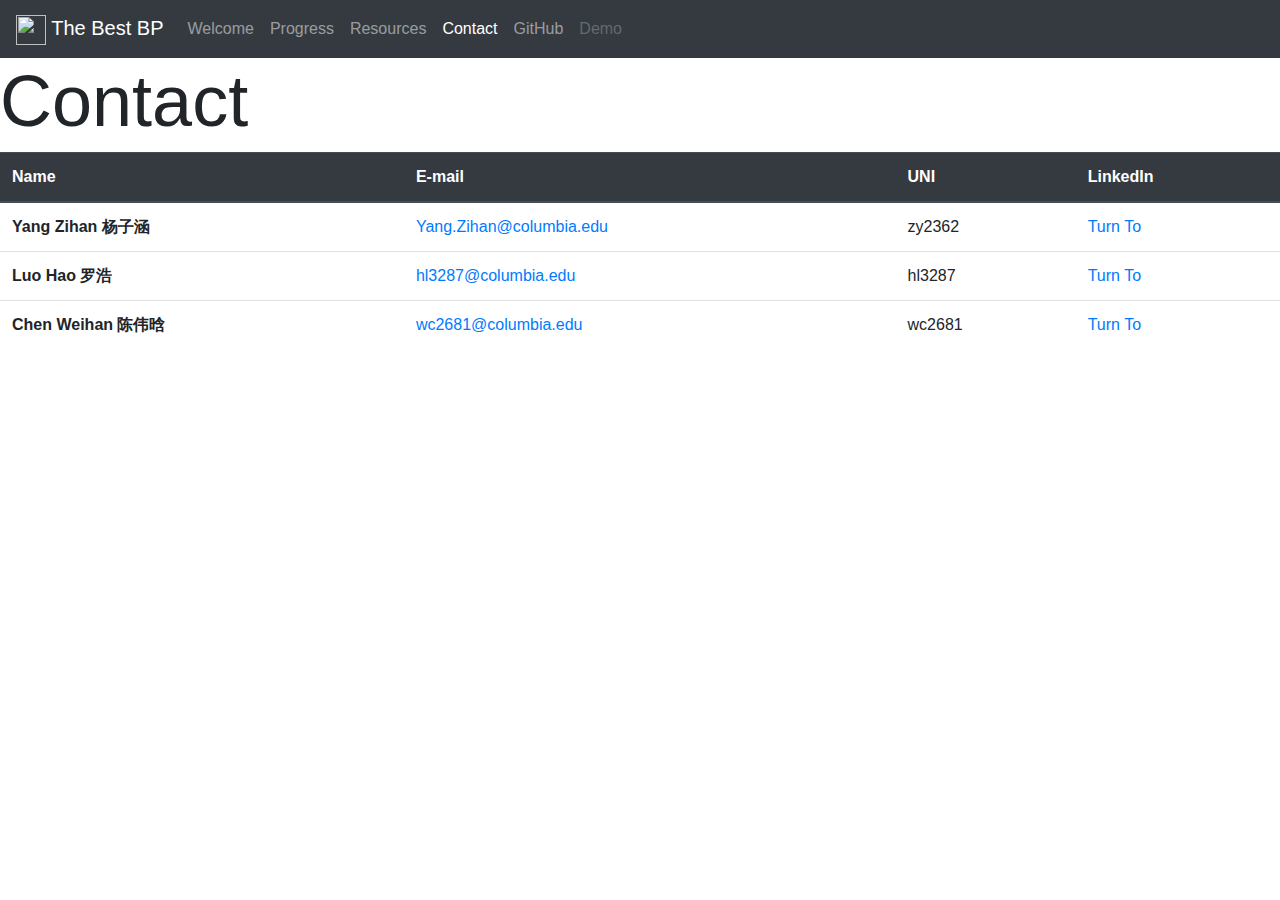
==== website/contact.html @ 51c4eca4 "2019112501y" ====
<!DOCTYPE html>
<html lang="en">
<head>
    <meta charset="UTF-8">
    <meta name="viewport" content="width=device-width, initial-scale=1.0, shrink-to-fit=no">
    <meta http-equiv="X-UA-Compatible" content="ie=edge">
    <title>Best PB in LOL</title>
    <link rel="stylesheet"
        href="https://stackpath.bootstrapcdn.com/bootstrap/4.3.1/css/bootstrap.min.css"
        integrity="sha384-ggOyR0iXCbMQv3Xipma34MD+dH/1fQ784/j6cY/iJTQUOhcWr7x9JvoRxT2MZw1T"
        crossorigin="anonymous">
    <link rel="icon" type="image/png" href="img/square.png">
    <link rel="stylesheet" href="index.css">
    <script src="https://kit.fontawesome.com/d0b7ea6fca.js" crossorigin="anonymous"></script>
</head>
<body>
    <nav class="navbar navbar-expand-lg navbar-dark bg-dark">
        <a class="navbar-brand" href="index.html">
            <img src="img/square.png" width="30" height="30" alt="">
            The Best BP
        </a>
        <button class="navbar-toggler" type="button" data-toggle="collapse" data-target="#navbarNav"
            aria-controls="navbarNav" aria-expanded="false" aria-label="Toggle navigation">
            <span class="navbar-toggler-icon"></span>
        </button>
        <div class="collapse navbar-collapse" id="navbarNav">
            <ul class="navbar-nav">
                <li class="nav-item">
                    <a class="nav-link" href="index.html">Welcome</a>
                </li>
                <li class="nav-item">
                    <a class="nav-link" href="progress.html">Progress</a>
                </li>
                <li class="nav-item">
                    <a class="nav-link" href="resources.html">Resources</a>
                </li>
                <li class="nav-item active">
                    <a class="nav-link" href="contact.html">Contact</a>
                </li>
                <li class="nav-item">
                    <a class="nav-link" href="https://github.com/zy2362/Best-BP-in-LOL">GitHub <i class="fas fa-external-link-alt"></i></a>
                </li>
                <li class="nav-item">
                    <a class="nav-link disabled" href="#" tabindex="-1"
                        aria-disabled="true">Demo</a>
                </li>
            </ul>
        </div>
    </nav>

    <h1 class="display-3">Contact</h1>
    <div class="table-responsive">
        <table class="table">
            <thead class="thead-dark">
                <tr>
                    <th scope="col">Name</th>
                    <th scope="col">E-mail</th>
                    <th scope="col">UNI</th>
                    <th scope="col">LinkedIn</th>
                </tr>
            </thead>
            <tbody>
                <tr>
                    <th scope="row">Yang Zihan 杨子涵</th>
                    <td><a href="mailto:">Yang.Zihan@columbia.edu</a></td>
                    <td>zy2362</td>
                    <td><a href="www.linkedin.com/in/yangzihan1998">Turn To</a></td>
                </tr>
                <tr>
                    <th scope="row">Luo Hao 罗浩</th>
                    <td><a href="mailto:hl3287@columbia.edu">hl3287@columbia.edu</a></td>
                    <td>hl3287</td>
                    <td><a href="https://www.linkedin.com/in/hlcolumbia/">Turn To</a></td>
                </tr>
                <tr>
                    <th scope="row">Chen Weihan 陈伟晗</th>
                    <td><a href="mailto:wc2681@columbia.edu">wc2681@columbia.edu</a></td>
                    <td>wc2681</td>
                    <td><a href="https://www.linkedin.com/in/%E4%BC%9F%E6%99%97-%E9%99%88-b9a4b2191/">Turn To</a></td>
                </tr>
            </tbody>
        </table>
    </div>

    <div class="toast" role="alert" aria-live="assertive" aria-atomic="true" data-autohide="false">
        <div class="toast-header">
            <img src="img/square.png" class="rounded mr-2" style="height: 1.5em;">
            <strong class="mr-auto">Follow Our Steps</strong>
            <small class="text-muted">Nov.4</small>
            <button type="button" class="ml-2 mb-1 close" data-dismiss="toast" aria-label="Close">
                <span aria-hidden="true">&times;</span>
            </button>
        </div>
        <div class="toast-body">
            This project is now under building. If you are interested, please follow us on github.
        </div>
    </div>

    <script src="https://code.jquery.com/jquery-3.3.1.slim.min.js"
        integrity="sha384-q8i/X+965DzO0rT7abK41JStQIAqVgRVzpbzo5smXKp4YfRvH+8abtTE1Pi6jizo"
        crossorigin="anonymous"></script>
    <script src="https://cdnjs.cloudflare.com/ajax/libs/popper.js/1.14.7/umd/popper.min.js"
        integrity="sha384-UO2eT0CpHqdSJQ6hJty5KVphtPhzWj9WO1clHTMGa3JDZwrnQq4sF86dIHNDz0W1"
        crossorigin="anonymous"></script>
    <script src="https://stackpath.bootstrapcdn.com/bootstrap/4.3.1/js/bootstrap.min.js"
        integrity="sha384-JjSmVgyd0p3pXB1rRibZUAYoIIy6OrQ6VrjIEaFf/nJGzIxFDsf4x0xIM+B07jRM"
        crossorigin="anonymous"></script>
    <script>
        //$('.toast').toast("show")
    </script>
</body>
</html>
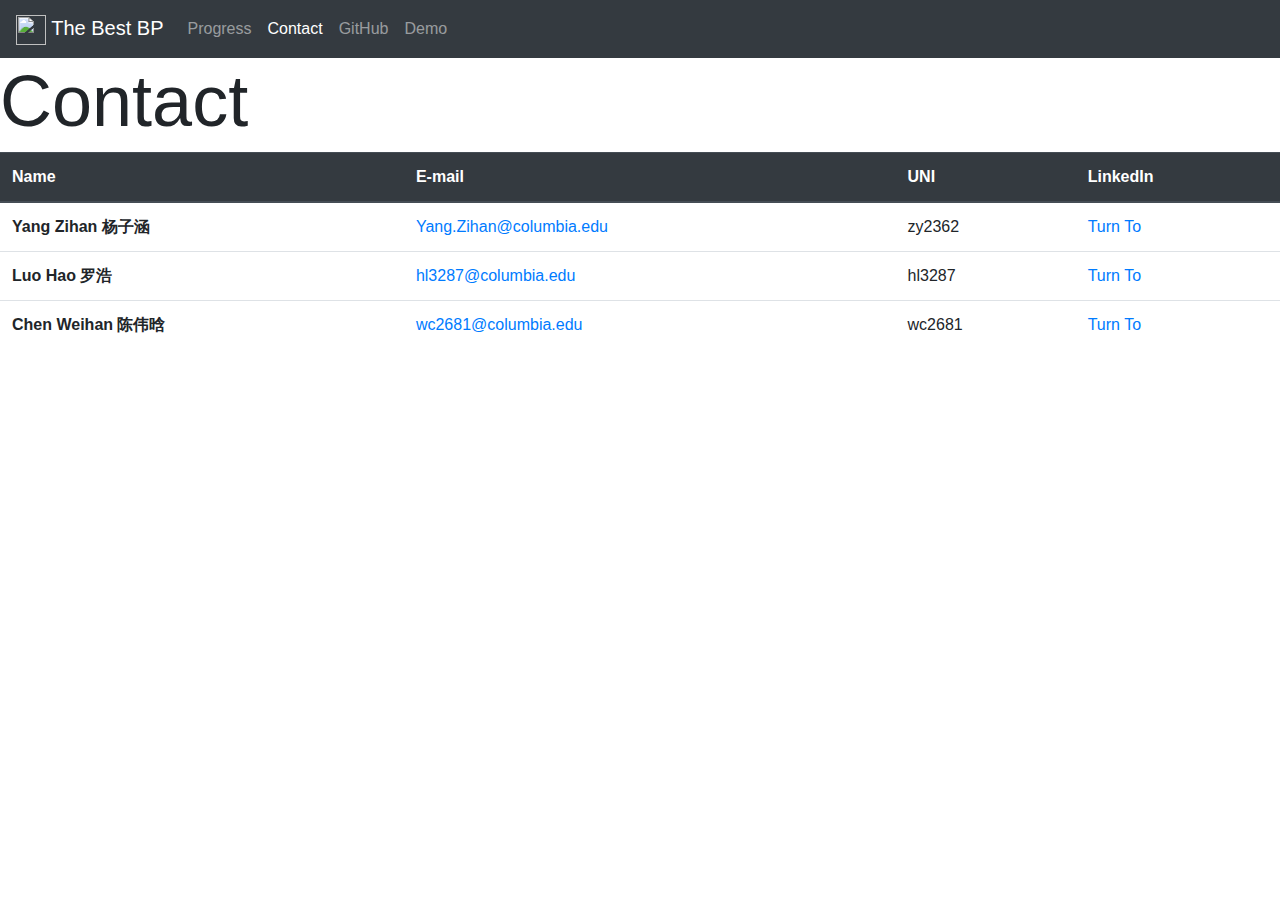
==== commit 1c96b2d6: "finished" ====
--- a/website/contact.html
+++ b/website/contact.html
@@ -26,13 +26,7 @@
         <div class="collapse navbar-collapse" id="navbarNav">
             <ul class="navbar-nav">
                 <li class="nav-item">
-                    <a class="nav-link" href="index.html">Welcome</a>
-                </li>
-                <li class="nav-item">
                     <a class="nav-link" href="progress.html">Progress</a>
-                </li>
-                <li class="nav-item">
-                    <a class="nav-link" href="resources.html">Resources</a>
                 </li>
                 <li class="nav-item active">
                     <a class="nav-link" href="contact.html">Contact</a>
@@ -41,8 +35,7 @@
                     <a class="nav-link" href="https://github.com/zy2362/Best-BP-in-LOL">GitHub <i class="fas fa-external-link-alt"></i></a>
                 </li>
                 <li class="nav-item">
-                    <a class="nav-link disabled" href="#" tabindex="-1"
-                        aria-disabled="true">Demo</a>
+                    <a class="nav-link" href="demo.html">Demo</a>
                 </li>
             </ul>
         </div>
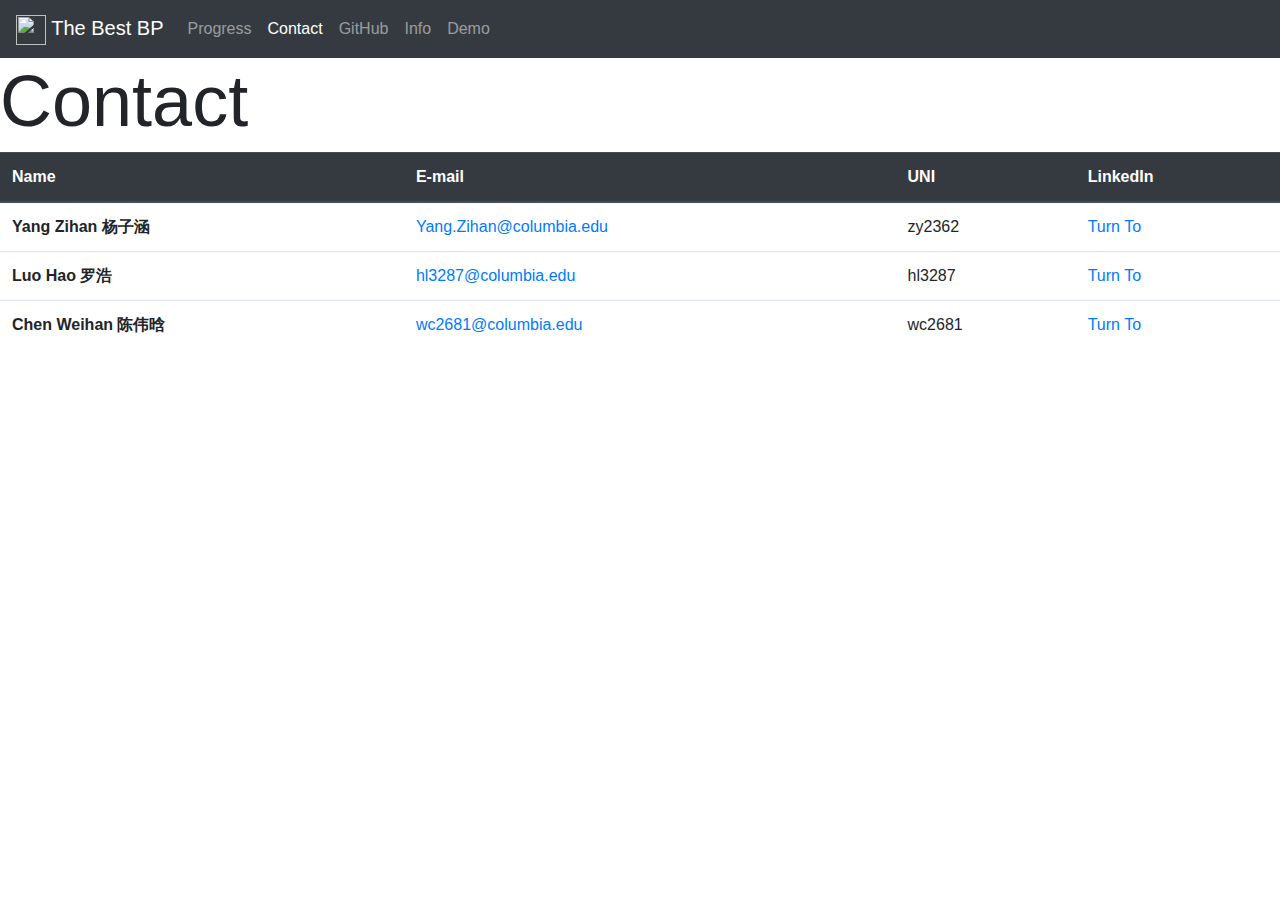
==== commit aa110f11: "modify1" ====
--- a/website/contact.html
+++ b/website/contact.html
@@ -1,18 +1,16 @@
 <!DOCTYPE html>
 <html lang="en">
+
 <head>
     <meta charset="UTF-8">
     <meta name="viewport" content="width=device-width, initial-scale=1.0, shrink-to-fit=no">
     <meta http-equiv="X-UA-Compatible" content="ie=edge">
-    <title>Best PB in LOL</title>
-    <link rel="stylesheet"
-        href="https://stackpath.bootstrapcdn.com/bootstrap/4.3.1/css/bootstrap.min.css"
-        integrity="sha384-ggOyR0iXCbMQv3Xipma34MD+dH/1fQ784/j6cY/iJTQUOhcWr7x9JvoRxT2MZw1T"
-        crossorigin="anonymous">
+    <title>Best BP - Contact</title>
+    <link rel="stylesheet" href="css/bootstrap.min.css">
     <link rel="icon" type="image/png" href="img/square.png">
     <link rel="stylesheet" href="index.css">
-    <script src="https://kit.fontawesome.com/d0b7ea6fca.js" crossorigin="anonymous"></script>
 </head>
+
 <body>
     <nav class="navbar navbar-expand-lg navbar-dark bg-dark">
         <a class="navbar-brand" href="index.html">
@@ -25,18 +23,11 @@
         </button>
         <div class="collapse navbar-collapse" id="navbarNav">
             <ul class="navbar-nav">
-                <li class="nav-item">
-                    <a class="nav-link" href="progress.html">Progress</a>
-                </li>
-                <li class="nav-item active">
-                    <a class="nav-link" href="contact.html">Contact</a>
-                </li>
-                <li class="nav-item">
-                    <a class="nav-link" href="https://github.com/zy2362/Best-BP-in-LOL">GitHub <i class="fas fa-external-link-alt"></i></a>
-                </li>
-                <li class="nav-item">
-                    <a class="nav-link" href="demo.html">Demo</a>
-                </li>
+                <li class="nav-item"><a class="nav-link" href="progress.html">Progress</a></li>
+                <li class="nav-item active"><a class="nav-link" href="contact.html">Contact</a></li>
+                <li class="nav-item"><a class="nav-link" href="https://github.com/zy2362/Best-BP-in-LOL">GitHub</a></li>
+                <li class="nav-item"><a class="nav-link" href="info.html">Info</a></li>
+                <li class="nav-item"><a class="nav-link" href="demo.html">Demo</a></li>
             </ul>
         </div>
     </nav>
@@ -89,17 +80,8 @@
         </div>
     </div>
 
-    <script src="https://code.jquery.com/jquery-3.3.1.slim.min.js"
-        integrity="sha384-q8i/X+965DzO0rT7abK41JStQIAqVgRVzpbzo5smXKp4YfRvH+8abtTE1Pi6jizo"
-        crossorigin="anonymous"></script>
-    <script src="https://cdnjs.cloudflare.com/ajax/libs/popper.js/1.14.7/umd/popper.min.js"
-        integrity="sha384-UO2eT0CpHqdSJQ6hJty5KVphtPhzWj9WO1clHTMGa3JDZwrnQq4sF86dIHNDz0W1"
-        crossorigin="anonymous"></script>
-    <script src="https://stackpath.bootstrapcdn.com/bootstrap/4.3.1/js/bootstrap.min.js"
-        integrity="sha384-JjSmVgyd0p3pXB1rRibZUAYoIIy6OrQ6VrjIEaFf/nJGzIxFDsf4x0xIM+B07jRM"
-        crossorigin="anonymous"></script>
-    <script>
-        //$('.toast').toast("show")
-    </script>
+    <script src="js/jquery-3.3.1.slim.min.js"></script>
+    <script src="js/bootstrap.min.js"></script>
 </body>
+
 </html>